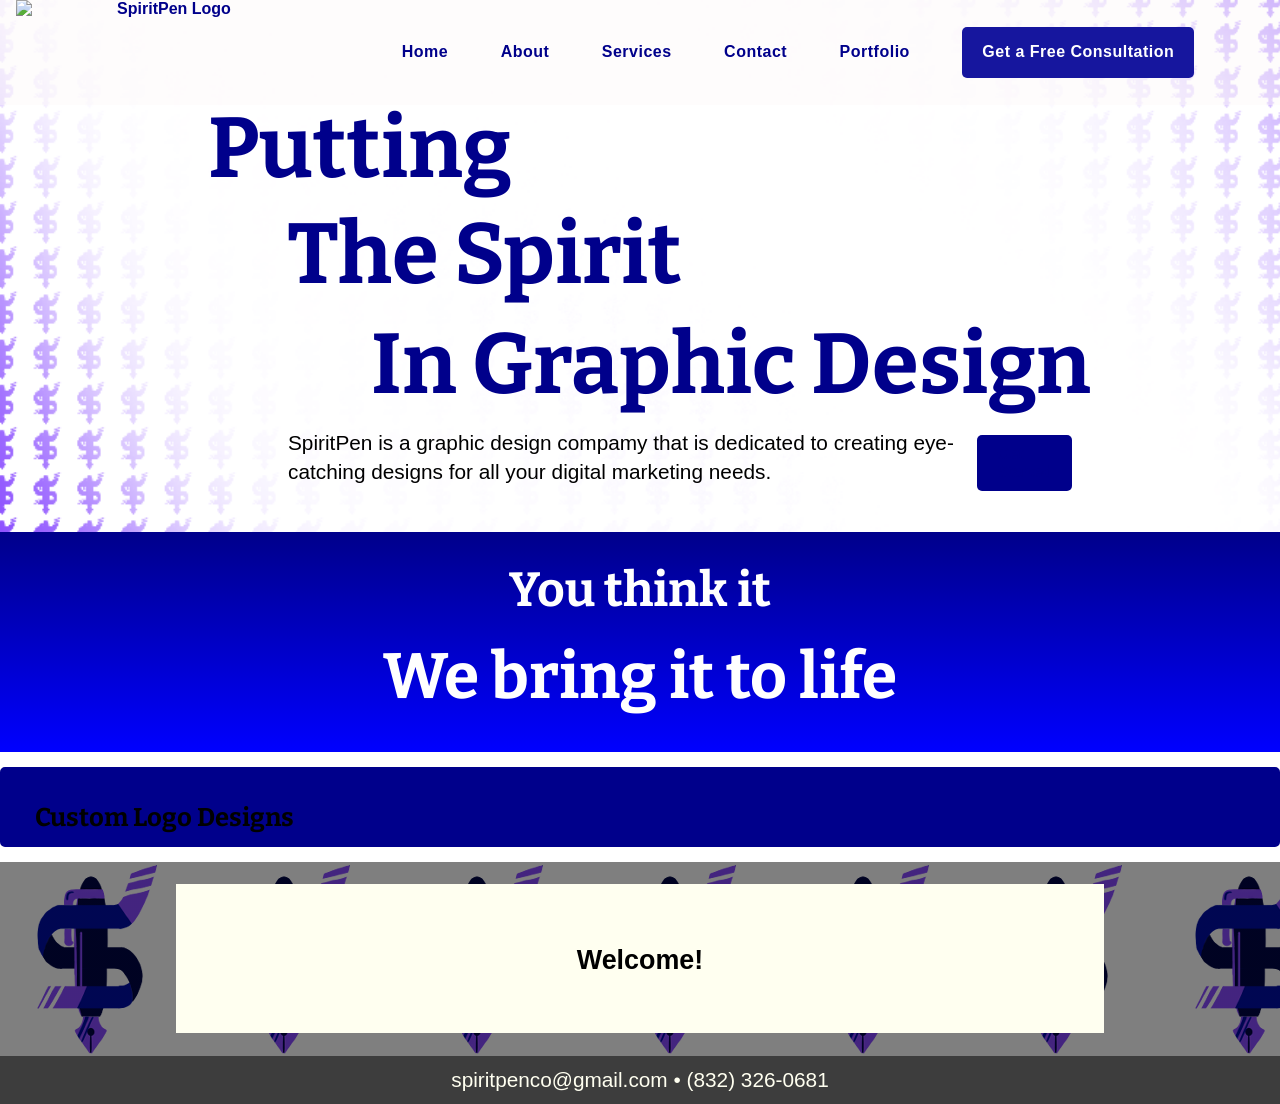
==== index.html @ fadf00a4 "Add files via upload" ====
<!DOCTYPE html>
<html lang="en">
   <head>
      <title>SpiritPen Home</title>
      <meta charset="utf-8">
      <meta name="viewport" content="width=device-width">
      <link href='http://fonts.googleapis.com/css?family=Bitter:400,700' rel='stylesheet' type='text/css'>
      <link rel="stylesheet" href="styles.css">
      <link rel="shortcut icon" href="images/Spititicon.png">
      <link rel="apple-touch-icon" href="images/Spititicon.png">
      <link rel="icon" sizes="193x193" href="images/Spititicon.png">
   </head>
   <body>
      <p class="skipnavigation"><a href="#contentstart">Skip navigation</a></p>
         <header>
           <nav>
		    <a href="index.html"><img src="images/spiritpen logo.png" alt="SpiritPen Logo" class="logo"></a>
		    <ul>
             <li class="current_page"><a href="index.html">Home</a></li>
             <li><a href="about.html">About</a></li>
             <li><a href="services.html">Services</a></li>
             <li><a href="contact.html">Contact</a></li>
             <li><a href="portfolio.html">Portfolio</a></li>
             <li class="nav-button"><a href="contact.html">Get a Free Consultation</a></li>
          </ul>
		 </nav>
         </header>	 
         <section class="banner-section">
            <div class="home-banner"> 
            <h1><span class="one">Putting</span><br>
                   <span class="two">the Spirit</span>
                        <span class="three">in Graphic Design</span>
            </h1>
            <div class="content">
            <p>SpiritPen is a graphic design compamy that is dedicated to creating eye-catching designs for all your digital marketing needs.</p>
            <a href="contact.html" class="cta-button">Get Started</a>
            </div>
            </div>
         </section>
         <section>
            <div class="first-piece">
               <h2>You think it</h2>
               <h1>We bring it to life</h1>
            </div>
         </section>
         <section>
            <div class="services">
               <div class="services-header">
               <h3>Custom Logo Designs</h3>
               </div>
            </div>
         </section>
         <article>
            <div class="no-heading">
            <p class="pullquote">Welcome!</p>
            </div>
            <script src="index.js"></script>
         </article>
         <footer>
           <p>spiritpenco@gmail.com &bull; (832) 326-0681</p>
         </footer>
   </body>
</html>
---- styles.css ----
/* reset styles */
html {
   font-size: 16px;
}
a, article, body, div, fieldset, figcaption, figure, footer, form, header, h1, 
h2, h3, img, input, label, legend, li, nav, p, section, textarea, ul {
   border: 0;
   padding: 0;
   margin: 0;
}
img {
   max-width: 100%;
   height: auto;
   width: auto;
}
ul {
   list-style-type: none;
}

/* document-wide styles */
body {
   margin: 0 auto;
   font-family: Arial, Helvetica, sans-serif;
}
p {
   line-height: 1.4em;
   font-size: 1.3em;
}
a:link {
   color: darkblue;
}
a:visited {
   color: black;
}
.container {
   position: relative;
}

/* skip navigation link */
p.skipnavigation a {
   position: absolute;
   left: -10000px;
}
p.skipnavigation a:focus {
   color: ivory;
   background-color: #34180f;
   top: 0.4em;
   left: auto;
   right: 0.4em;
   z-index: 2;
}

/* header section */
h1 {
   text-align: center;
   font-family: Bitter, "Times New Roman", Times, serif;
   font-weight: 700;
   color: darkblue;
   font-size: 2.4em; 
}

/* site navigation bar */
nav {
   position: fixed;
   top: 0;
   left: 0;
   right: 0;
   z-index: 100;
   display: flex;
   justify-content: space-between;
   color: darkblue;
   text-align: center;
   background-color: rgba(253, 248, 248, 0.4);
}
nav a {
   color: darkblue;
}
nav .logo {
   height: 100px;
   width: 300px;
   margin-left: 1em;
   margin-bottom: 0.3em;
   display: flow-root;
}
nav .logo img {
   height: 100%;
}
nav li {
   margin: 0.3em 1.5em;
   display: inline-block;
   font-size: 15px;
   line-height: 22px;
   letter-spacing: 0.5px;
   position: relative;
}
nav ul {
   width: 100%;
   margin: 1.3em;
   list-style: none;
   display: inline-block;
   align-self: center;
}
nav ul li {
   display: inline-block;
   margin: 0.3em l.5em;
   height: 100%;
   line-height: 1.3em;
   font-size: 1rem;
} 
nav ul li a {
   color: white;;
}
nav a {
   text-decoration: none;
   color: white;
   font-weight: bold;
}
nav ul li a:hover, nav a:focus {
   color: lightblue;
}
.nav-button a {
	background-color: rgb(22, 22, 158);
	color: white;
	padding: 15px 20px;
	border-radius: 5px;
	text-decoration: none;
	display: inline-block;
	transition: 0.3s;
}
.nav-button a:hover {
	background-color: #d1bfa3;
	color: white;
}
.current_page:before {
   width: 60px; 
   height: 60px; 
   display: inline-block;
   position: absolute;
   top: -16px;
   left: -50px;
   content: url("");
}
nav ul li ul {
   visibility: hidden;
   opacity: 0;
   display: none;
   position: relative;
   transition: all ease-in-out 100ms;
} 
nav ul li ul li a {
   white-space: nowrap;
}
nav li:hover>ul {
   visibility: visible;
   opacity: 1;
   display: block;
} 
.icon {
   display: block;
   margin-left: auto;
   margin-right: auto;
}
.icon img {
   height: 100%;
}

/* main content */
article {
   margin: 0 auto;
   padding: 1.4em;
   background: linear-gradient(rgba(0, 0, 0, 0.5), rgba(0, 0, 0, 0.5)), url("images/Spititicon.png");
   background-size: repeat;
}
article div {
   max-width: 854px;
   margin: 0 auto;
   padding: 0 3% 1.4em;
   background-color: ivory;
   overflow: auto;
}
article div.no-heading {
   padding-top: 1.6em;
   font-size: 1.2em;
}
article div.no-bar {
   padding-top: 1.6em;
   font-size: 1.2em;
   margin-top: 7%;
}

/* portfolio section */
.portfolio {
   padding-top: 1.6em;
   font-size: 1.2em;
   background: linear-gradient(white,lightblue);
}
.portfolio h1 {
   text-align: center;
   padding: 3em 0;
   font-family: Bitter, "Times New Roman", Times, serif;
   font-weight: 700;
   color: 270e97;
   font-size: 3.5em; 
}
.box {
   display: flex;
   position: relative;
   justify-content: center;
   align-items: center;
   padding: 1em;
   overflow: hidden;
}
.overlay {
   position: absolute;
   top: 0;
   left: 0;
   width: 100%;
   height: 100%;
   background-color: rgba(255, 254, 254, 0.795);
   opacity: 0;
   transition: opacity 0.3s ease;
   display: flex;
   justify-content: center;
   align-items: center;
}
.overlay div {
   background: none;
}
.overlay-text {
   color: darkblue;
   letter-spacing: 3px;
   font-weight: bold;
   font-size: 3em;
   text-align: center;
   padding: 1em;
}
.box:hover .overlay {
   opacity: 1;
}
.box:hover .portfolio-image {
   transform: scale(1.05);
   transition: transform 0.3s ease;
}
.portfolio-image {
   width: 100%;
   height: 100%;
   object-fit: cover;
   border-radius: 5px;
}
.pullquote {
   font-size: 1.4em;
   font-weight: bold;
   text-align: center;
   padding: 1em 0;
}

/* marquee slider */
.marquee-slider {
   display: flex;
   width: 100%;
   text-transform: uppercase;
   overflow: hidden;
   white-space: nowrap;
   background-color: darkblue;
   color: white;
   padding: 10px 0;
}
.marquee-slider div{
   font-size: 3rem;
   font-weight: bold;
   display: inline-block;
   padding-left: 100%;
   animation: marquee 30s linear infinite;
}
.marquee-slider div:hover {
   animation-play-state: paused;
   color: lightblue;
}
@keyframes marquee {
   0% { transform: translate(0, 0); }
   100% { transform: translate(-100%, 0); }
}
section.packages {
   padding: 1em;
   display: flex;
   flex-wrap: wrap;
   justify-content: space-between;
   gap: 5px;
}

/* wrapper effects */
.wrapper:hover {
   background-color: darkblue;
   color: ivory;
   transition: background-color 0.3s ease, color 0.3s ease;
}
.wrapper:hover .wrapper-header h3 {
   color: ivory;
   border-bottom: 3px solid ivory;
}
.wrapper:hover .wrapper-content h1 {
   color: ivory;
}
.wrapper:hover .graphic-button {
   background-color: ivory;
   color: darkblue;
}
.wrapper {
   border: 5px solid darkblue;
   border-radius: 5px;
   padding: 30px 30px 20px;
   margin: 15px 0;
   background-color: ivory;
}
.wrapper .wrapper-header {
   text-align: center;
   margin-bottom: 20px;
}
.wrapper .wrapper-header h3{
   font-size: 1.6em;
   text-transform: uppercase;
   font-weight: 700;
   position: relative;
   text-align: center;
   padding-bottom: 20px;
   margin-bottom: 20px;
   border-bottom: 3px solid #270e97;
}
.wrapper .wrapper-header h2 {
   text-align: center;
   font-size: 50px;
   font-weight: 700;
   line-height: 120%;
}
.wrapper .wrapper-content h1 {
   font-size: 20px;
   display: table;
   padding: 0px;
   margin-top: 10px;
}
.wrapper .wrapper-content ul {
   list-style-type: disc;
   padding-left: 20px;
   margin-top: 10px;
}
.wrapper .wrapper-footer {
   position: relative;
}
.wrapper .wrapper-footer p{
   color: ivory;
   text-align: center;
   font-weight: 700;
   font-size: 1.2em;;
}  
h2 {
   padding: 0.4em 0;
   text-align: center;
   font-family: Bitter, "Times New Roman", Times, serif;
   font-size: 2em;
   font-weight: 700;
}
h3 {
   margin-bottom: 0.6em;
   font-size: 1.6em;
   font-family: Bitter, "Times New Roman", Times, serif;
   font-weight: 700;
   float: left;
   clear: both;
}
.lowh {
   padding-top: 1.6rem;
}
section {
   overflow: auto;
}
section p {
   margin: 1em 0;
   clear: left;
}
section .first-piece {
   background: linear-gradient(darkblue,blue);
   width: auto;
   height: 200px;
   text-align: center;
   padding: 10px 20px;
   color: white;
   overflow: hidden;
}
section h1 {
   font-size: 4em;
   color: white;
}
section h2 {
   font-size: 3em;
}
.services {
   border: 5px solid darkblue;
   border-radius: 5px;
   padding: 30px 30px 20px;
   margin: 15px 0;
   background-color: darkblue;
}
.services .services-header {
   text-align: center;
   margin-bottom: 20px;
}

/* banner section */
.banner-section {
   text-align: center;
   padding: 1em;
   background-image: url("images/SPBanner.png");
   background-size: cover;
   background-repeat: no-repeat;
   background-position: center;
   overflow: hidden;
   width: 100%;
   height: 500px;
   position: relative;
}
.banner-section div {
   position: relative;
   width: 100%;
   height: 100%;
   padding-top: 6em;
}
.banner-section h1 {
   color: darkblue;
   font-size: 85px;
   position: relative;
   font-weight: bold;
   text-transform: capitalize;
}
.banner-section span.one {
   position: absolute;
   top: -14%;
   left: 15%;
}
.banner-section span.two {
   position: absolute;
   top: 90%;
   right: 48%;
}
.banner-section span.three {
   position: absolute;
   margin-top: 100px;
   right: 16%;
}
.banner-section span.four {
   font-size: 1.7em;
   position: absolute;
   top: 60%;
   left: 20%;
}
.banner-section span.five {
   font-size: 1.35em;
   position: absolute;
   margin-top: 110px;
   left: 48%;
}
.banner-section .content{
   display: flex;
   position: absolute;
   text-align: left;
   align-items: flex-end;
   left: 20%;
   max-width: 800px;
   margin: 0 auto;
   padding: 1em;
   bottom: 15%;
}
.banner-section .content h1 {
   font-size: 1.2em;
   line-height: 1.4em;
   font-weight: bold;
   letter-spacing: 0.5px;
}
figure {
   max-width: 80%;
   margin-right: 1em 0;
   float: right;   
}
figcaption {
   text-align: center;
}
.yellow {
   color: yellow;
}
.graphic-button {
   display: inline-block;
   padding: 10px 20px;
   background-color: ivory;
   color: ivory;
   text-decoration: none;
   font-weight: bold;
   border-radius: 5px;
   margin-right: 1em;
   margin-top: 1em;
}
.graphic-button:visited {
   color: white;
   text-decoration: none;
}
.cta-button {
   display: inline-block;
   width: fit-content;
   padding: 10px 20px;
   background-color: darkblue;
   color: white;
   text-decoration: none;
   font-weight: bold;
   border-radius: 5px;
   margin-right: 1em;
   margin-bottom: 1em;
   transition: background-color 0.3s ease;
}
.cta-button:hover {
   background-color: #d1bfa3;
}
.cta-button:visited {
   color: white;
}
article div.contact-us {
   display: flex;
   align-items: flex-start;
   gap: 2rem;
   max-width: 1000px;
   margin: 0 auto;
   padding: 0 3% 1.4em;
   background-color: ivory;
   overflow: auto;
}
article div.contact-text {
   flex: 1;
}
/* form styles */
.form {
   float: right;
   justify-content: center;
   align-items: center;
   display: flex;
   flex-direction: column;
   gap: 10px;
   max-width: 350px;
   background: #257fa5;
   padding: 20px;
   border-radius: 20px;
   position: relative;
   margin: 0 auto;
}

/* fieldset styles */
.title {
   font-size: 20px;
   color: darkblue;
   font-weight: 600;
   letter-spacing: .3px;
   position: relative;
   text-align: center;
   margin-bottom: 0.5em;
}

/* field styles */
.message {
   color: #fff;
   height: 100px;
}
.form-group {
   display: flex;
   width: 100%;
   gap: 6px;
}

/* label styles */
.form label {
   position: relative;
}
.form label input {
   padding: 10px 10px 20px 10px;
   outline: none;
   border: none;
   border-radius: 10px;
   width: 100%;
}
.form label input+span {
   position: absolute;
   top: 15px;
   left: 10px;
   color: #999;
   font-size: 0.9em;
   cursor: text;
   transition: 0.3s ease;
}
.form label input:placeholder-shown+span {
   top: 15px;
   font-size: 0.9em;
}
.form label input:focus+span,.form label input:valid+span {
   top: 30px;
   font-size: 0.7em;
   font-weight: 600;
}
.form label input:valid+span {
   color: darkblue;
}
.submit {
   border: none;
   outline: none;
   background-color: darkblue;
   padding: 10px;
   border-radius: 10px;
   color: #fff;
   font-size: 16px;
   cursor: pointer;
}
submit:hover {
   background-color: #1b5e7a;
   transition: 0.3s ease;
}

/* footer section */
footer {
   padding: 0.6em;
   background-color: rgb(61, 61, 61);
   color: ivory;
   text-align: center;
   line-height: 1.4em;
   font-size: 1em;
}
footer img {
   vertical-align: baseline;
}

/* print styles */
@media print {
   body, h1, article, footer {
      color: rgb(0,0,0);
      background: rgb(255,255,255);
   }
   body {
      max-width: 100%;
   }
   nav {
      display: none;
   }
}
@page {
   margin: 0.75in;
}
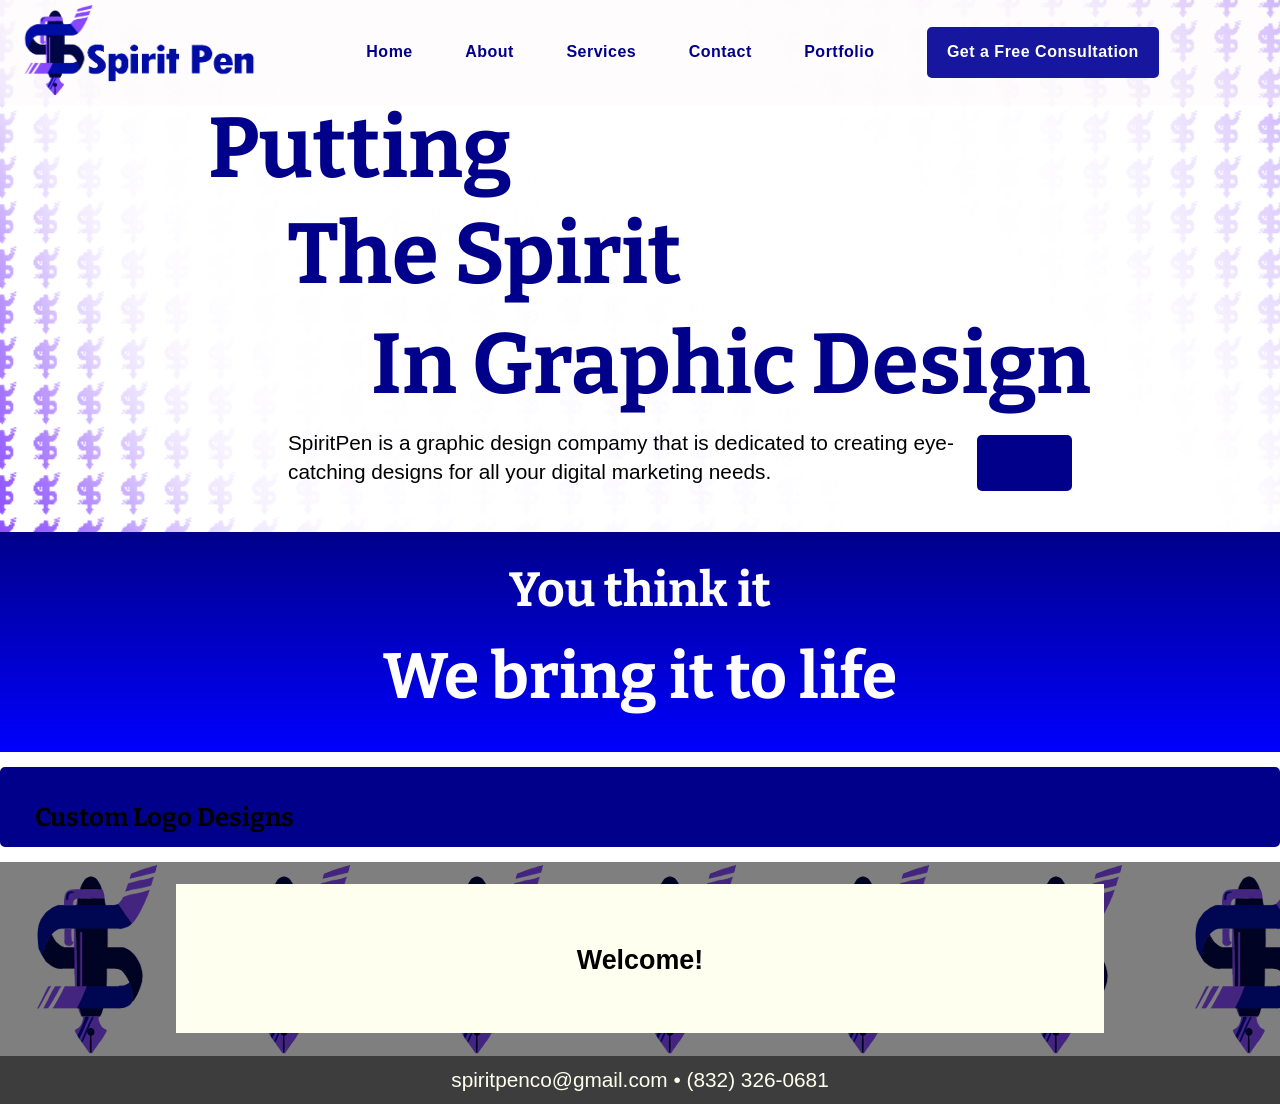
==== commit 381954bd: "Update index.html" ====
--- a/index.html
+++ b/index.html
@@ -14,7 +14,7 @@
       <p class="skipnavigation"><a href="#contentstart">Skip navigation</a></p>
          <header>
            <nav>
-		    <a href="index.html"><img src="images/spiritpen logo.png" alt="SpiritPen Logo" class="logo"></a>
+		    <a href="index.html"><img src="images/SpiritpenLogo.png" alt="SpiritPen Logo" class="logo"></a>
 		    <ul>
              <li class="current_page"><a href="index.html">Home</a></li>
              <li><a href="about.html">About</a></li>
@@ -60,4 +60,4 @@
            <p>spiritpenco@gmail.com &bull; (832) 326-0681</p>
          </footer>
    </body>
-</html>+</html>
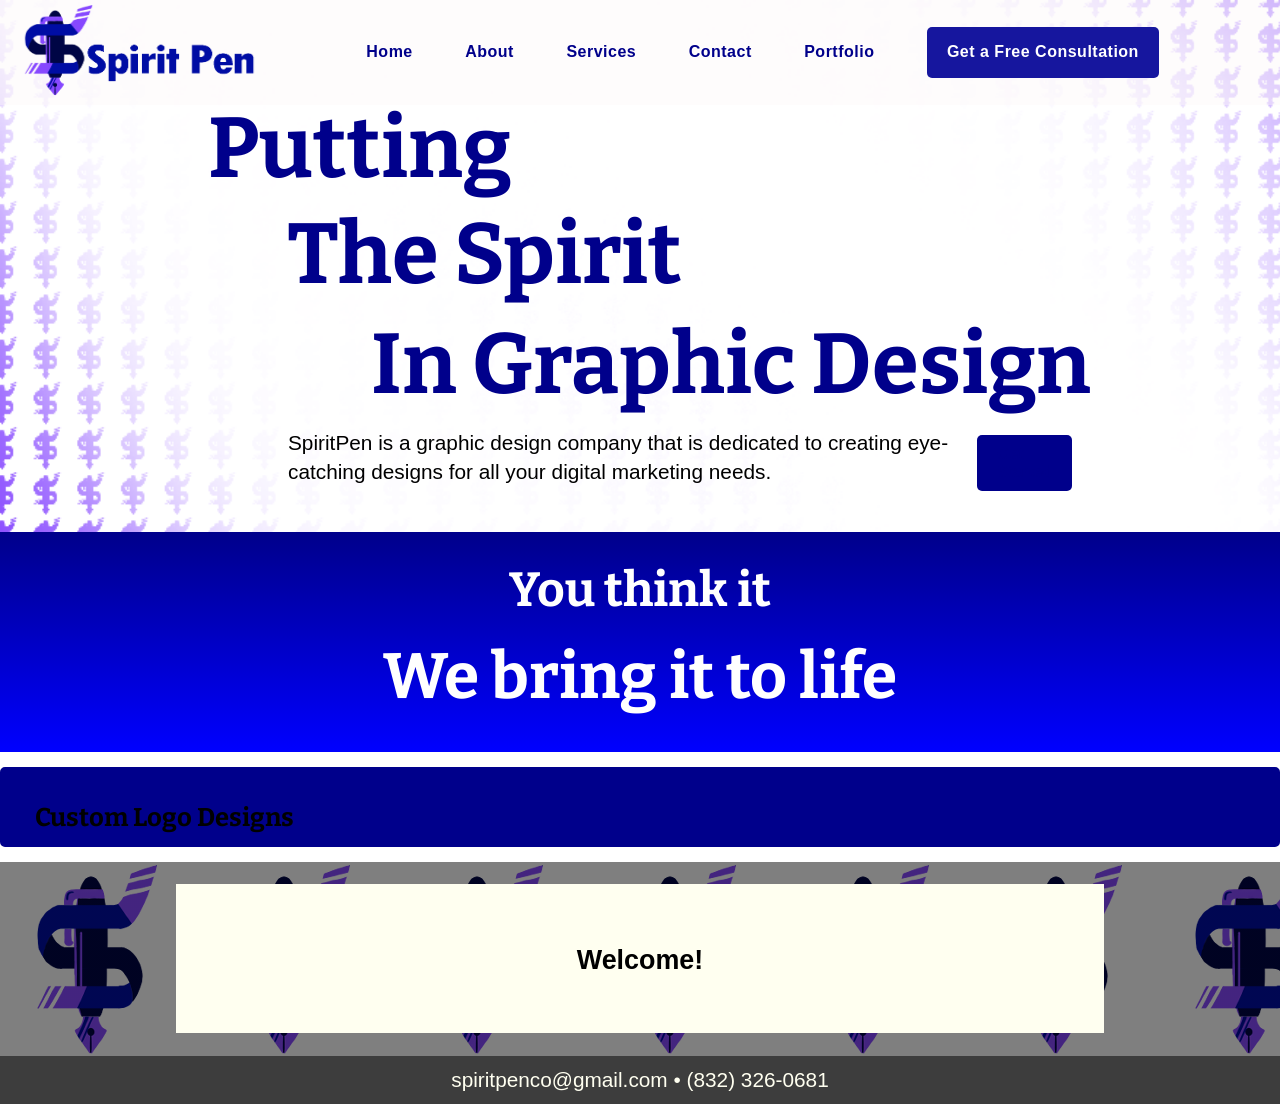
==== commit fb771ace: "Update index.html" ====
--- a/index.html
+++ b/index.html
@@ -32,7 +32,7 @@
                         <span class="three">in Graphic Design</span>
             </h1>
             <div class="content">
-            <p>SpiritPen is a graphic design compamy that is dedicated to creating eye-catching designs for all your digital marketing needs.</p>
+            <p>SpiritPen is a graphic design company that is dedicated to creating eye-catching designs for all your digital marketing needs.</p>
             <a href="contact.html" class="cta-button">Get Started</a>
             </div>
             </div>
